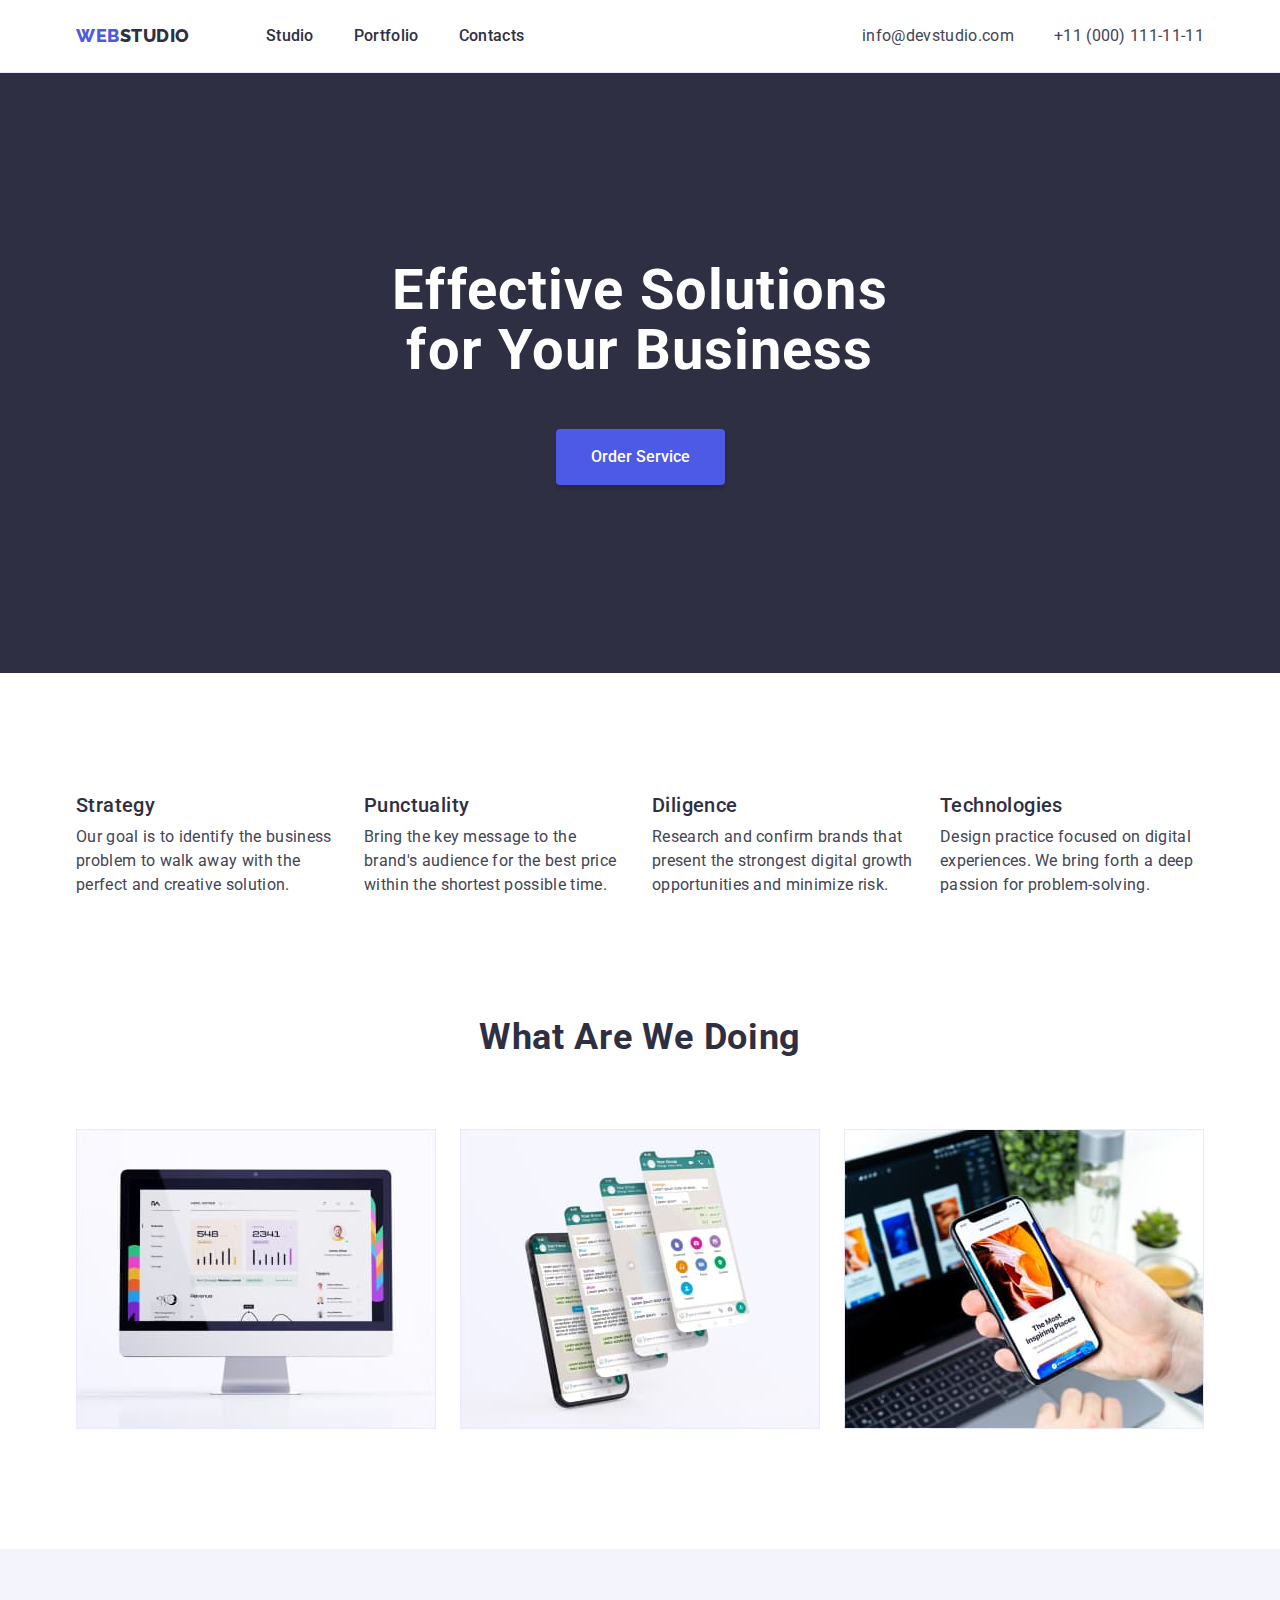
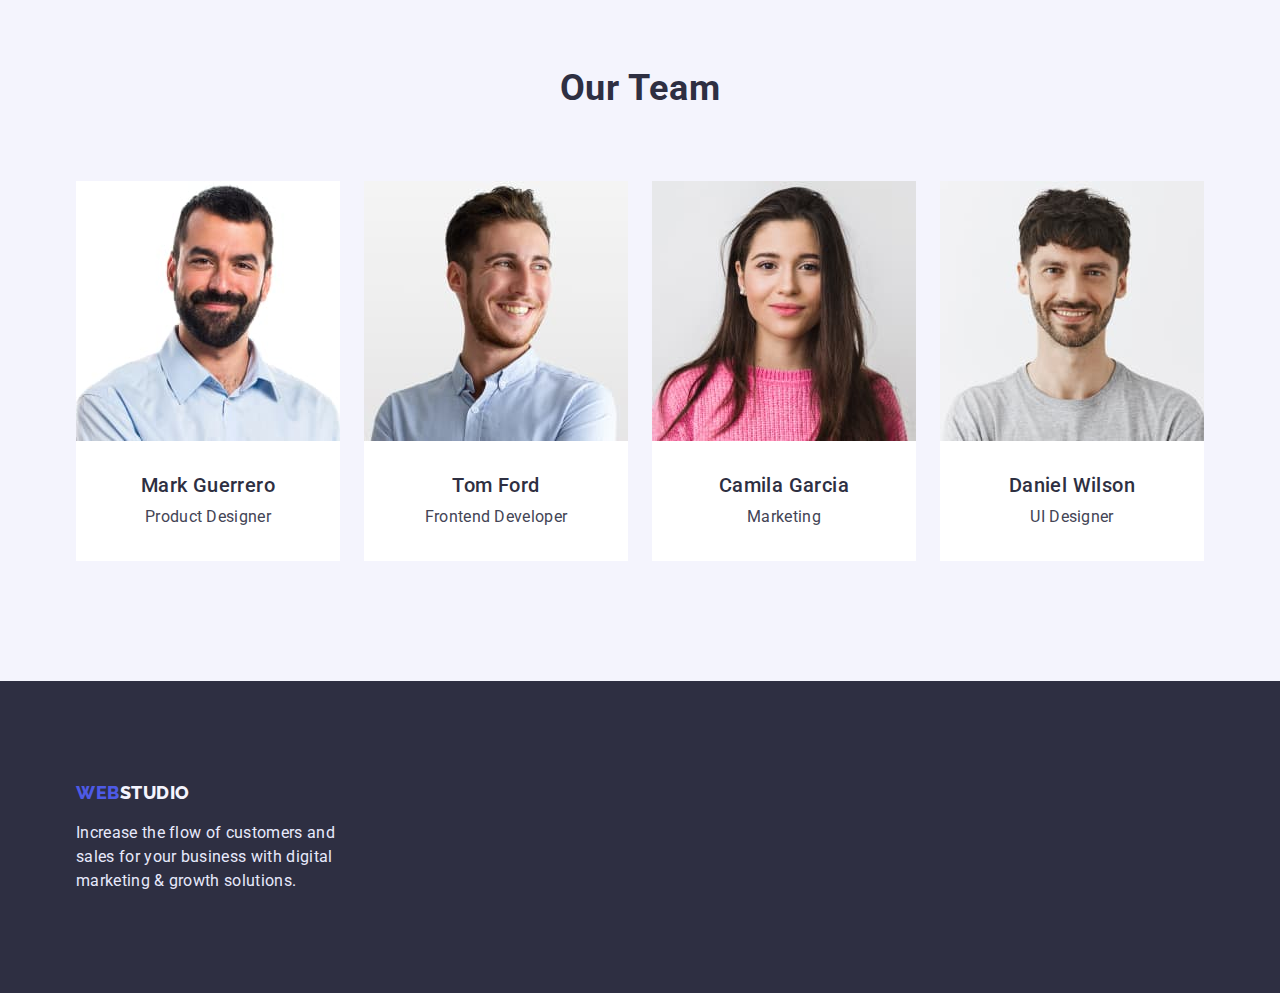
==== index.html @ 73de6b23 "Initial commit" ====
<!DOCTYPE html>
<html lang="en">
<head>
    <meta charset="UTF-8">
    <meta http-equiv="X-UA-Compatible" content="IE=edge">
    <meta name="viewport" content="width=device-width, initial-scale=1.0">
    <title>Document</title>
    <link rel="preconnect" href="https://fonts.googleapis.com">
    <link rel="preconnect" href="https://fonts.gstatic.com" crossorigin>
    <link href="https://fonts.googleapis.com/css2?family=Raleway:wght@800&family=Roboto:wght@400;500;700;900&display=swap"
        rel="stylesheet">
    <link rel="stylesheet" href="https://cdn.jsdelivr.net/npm/modern-normalize@1.1.0/modern-normalize.min.css">
    <link rel="stylesheet" href="./css/styles.css">
</head>
<body>
    <!-- Header -->
    <header class="header">
        <div class="container header-container">
            <a class="logo link" href="./index.html">WEB<span class="logo-header">STUDIO</span></a>
            <nav class="nav">
                <ul class="nav-menu list">
                    <li class="nav-menu-item">
                        <a class="nav-menu-link link active" href="./index.html">Studio</a>
                    </li>
                    <li class="nav-menu-item">
                        <a class="nav-menu-link link" href="./portfolio.html">Portfolio</a>
                    </li>
                    <li class="nav-menu-item">
                        <a class="nav-menu-link link" href="./contacts">Contacts</a>
                    </li>
                </ul>
            </nav>
            <ul class="contacts-list list">
                <li class="contacts-list-item">
                    <a class="mail link" href="mailto:info@devstudio.com">info@devstudio.com</a>
                </li>
                <li class="contacts-list-item">
                    <a class="tel link" href="tel:+110001111111">+11 (000) 111-11-11</a>
                </li>
            </ul>
        </div>
    </header>
    <!-- Main Section -->
    <main>
        <!-- Hero Section -->
        <section class="hero section">
            <div class="container">
                <h1 class="hero-title">Effective Solutions for Your Business</h1>
                <button class="btn" type="button">Order Service</button>
            </div>
        </section>
        <!-- Section 1 -->
        <section class="features section">
            <div class="container">
                <h2 class="visually-hidden">section1</h2>
                <ul class="features-list list">
                    <li class="features-list-item">
                        <h3 class="features-subtitle">Strategy</h3>
                        <p class="features-item">Our goal is to identify the business problem to walk away with the perfect and creative solution.</p>
                    </li>
                    <li class="features-list-item">
                        <h3 class="features-subtitle">Punctuality</h3>
                        <p class="features-item">Bring the key message to the brand's audience for the best price within the shortest possible time.</p>
                    </li>
                    <li class="features-list-item">
                        <h3 class="features-subtitle">Diligence</h3>
                        <p class="features-item">Research and confirm brands that present the strongest digital growth opportunities and minimize risk.</p>
                    </li>
                    <li class="features-list-item">
                        <h3 class="features-subtitle">Technologies</h3>
                        <p class="features-item">Design practice focused on digital experiences. We bring forth a deep passion for problem-solving.</p>
                    </li>
                </ul>
            </div>
        </section>
        <!-- Section 2 -->
        <section class="work section">
            <div class="container">
                <h2 class="work-title">what are we doing</h2>
                <ul class="work-list list">
                    <li><img src="./images/card1.jpg" alt="Card1" width="360"></li>
                    <li><img src="./images/card2.jpg" alt="Card2" width="360"></li>
                    <li><img src="./images/card3.jpg" alt="Card3" width="360"></li>
                </ul>
            </div>
        </section>
        <!-- Section 3 -->
        <section class="team section">
            <div class="container">
                <h2 class="team-title">Our Team</h2>
                <ul class="team-list list">
                    <li class="team-card">
                        <img src="./images/photo1.jpg" alt="Photo Mark" width="264">
                        <div class="team-card-text">
                            <h3 class="team-name">Mark Guerrero</h3>
                            <p class="team-item">Product Designer</p>
                        </div>
                    </li>
                    <li class="team-card">
                        <img src="./images/photo2.jpg" alt="Photo Tom" width="264">
                        <div class="team-card-text">
                            <h3 class="team-name">Tom Ford</h3>
                            <p class="team-item">Frontend Developer</p>
                        </div>
                    </li>
                    <li class="team-card">
                        <img src="./images/photo3.jpg" alt="Photo Camila" width="264">
                        <div class="team-card-text">
                            <h3 class="team-name">Camila Garcia</h3>
                            <p class="team-item">Marketing</p>
                        </div>
                    </li>
                    <li class="team-card">
                        <img src="./images/photo4.jpg" alt="Photo Daniel" width="264">
                        <div class="team-card-text">
                            <h3 class="team-name">Daniel Wilson</h3>
                            <p class="team-item">UI Designer</p>
                        </div>
                    </li>
                </ul>
            </div>
        </section>
    </main>
    <!-- Footer -->
    <footer class="footer">
        <div class="container">
            <a class="logo link" href="./index.html">WEB<span class="logo-footer">STUDIO</span></a>
            <p class="footer-txt">Increase the flow of customers and sales for your business with digital marketing & growth solutions.</p>
        </div>
    </footer>
</body>
</html>
---- css/styles.css ----
:root {
    /* ============FONTS================== */
    --primary-font: 'Roboto', sans-serif;
    --secondary-font: 'Raleway', sans-serif;
    /* =============TXT================== */
    --primary-text-color: #2E2F42;
    --secondary-text-color: #434455;
    --cornflower-text-color: #E7E9FC;
    --light-text-color: #F4F4FD;
    /* ==============BG================== */
    --dark-bg-color: #2E2F42;
    --light-bg-color: #F4F4FD;
    --cornflower-bg-color: #E7E9FC;
    /* ============OTHER================= */
    --accent-color: #4D5AE5;
    --white-color: #FFFFFF;
    --active-color: #404BBF;
}

/* =================RESET=================== */

body {
    font-family: var(--primary-font);
    color: var(--secondary-text-color);
}

.list {
    list-style: none;
}

.link {
    text-decoration: none;
}

h1,
h2,
h3,
p {
    margin-top: 0;
    margin-bottom: 0; 
}

ul {
    margin-top: 0;
    margin-bottom: 0;
    padding-left: 0;
}

img {
    display: block;
    max-width: 100%;
    height: auto;
}

/* =================/RESET===================== */

/* ==================COMPONENTS================ */

.visually-hidden {
    position: absolute;
    width: 1px;
    height: 1px;
    margin: -1px;
    border: 0;
    padding: 0;

    white-space: nowrap;
    clip-path: inset(100%);
    clip: rect(0 0 0 0);
    overflow: hidden;
}

.container {
    width: 1158px;
    margin-left: auto;
    margin-right: auto;
    padding-left: 15px;
    padding-right: 15px;
}

.active:visited {
    color: var(--active-color);
}

.hero,
.footer {
    background-color: var(--dark-bg-color)
}

.section {
    padding-top: 120px;
    padding-bottom: 120px;
}

/* ==================/COMPONENTS================ */


/* ==================HEADER==================== */

.header {
    /* padding-top: 24px;
    padding-bottom: 24px; */
    border-bottom: 1px solid var(--cornflower-bg-color);
}

.header-container,
.nav-menu,
.contacts-list {
    display: flex;
    align-items: center;
}

.nav-menu-item + .nav-menu-item {
    margin-left: 40px;
}

.contacts-list {
    margin-left: auto;
}

.contacts-list-item:not(:last-child) {
    margin-right: 40px;
}

.logo {
    padding-top: 24px;
    padding-bottom: 24px;
    margin-right: 76px;

    font-family: var(--secondary-font);
    font-weight: 800;
    font-size: 18px;
    line-height: 1.33;
    display: flex;
    align-items: center;
    letter-spacing: 0.03em;
    text-transform: uppercase;
    color: var(--accent-color);
}

.logo-header {
    color: var(--primary-text-color);
}

.nav-menu-link {
    padding-top: 24px;
    padding-bottom: 24px;

    font-weight: 500;
    font-size: 16px;
    line-height: 1.5;
    letter-spacing: 0.02em;
    color: var(--primary-text-color);
}

.nav-menu-link:hover,
.nav-menu-link:focus {
color: var(--active-color);
}

.mail,
.tel {
    padding-top: 24px;
    padding-bottom: 24px;

    font-size: 16px;
    line-height: 1.5;
    letter-spacing: 0.02em;
    color: var(--secondary-text-color);
}

/* ==================/HEADER==================== */

/* ==================HERO==================== */
.hero {
    padding-top: 188px;
    padding-bottom: 188px;
    text-align: center;
}

.hero-title {
    width: 496px;
    margin-left: auto;
    margin-right: auto;
    margin-bottom: 48px;

    font-weight: 700;
    font-size: 56px;
    line-height: 1.07;
    text-align: center;
    letter-spacing: 0.02em;
    color: var(--white-color)
}

.btn {
    min-width: 169px;
    padding-top: 16px;
    padding-bottom: 16px;
    padding-left: 32px;
    padding-right: 32px;
    border: none;

    font-weight: 500;
    font-size: 16px;
    line-height: 1.5;
    color: var(--white-color);
    background: var(--accent-color);
    box-shadow: 0px 4px 4px rgba(0, 0, 0, 0.15);
    border-radius: 4px;
    cursor: pointer;
}

/* ==================/HERO==================== */

/* ==================FEATURES==================== */

.features-list {
    display: flex;
    align-items: center;
    flex-wrap: wrap;
    gap: 24px;
    flex-basis: calc((100% - 72px) / 4);
}

.features-subtitle {
    margin-bottom: 8px;
    
    font-weight: 500;
    font-size: 20px;
    line-height: 1.2;
    letter-spacing: 0.02em;
    color: var(--primary-text-color)
}

.features-item {
    font-size: 16px;
    line-height: 1.5;
    letter-spacing: 0.02em;
}

.features-list-item {
    width: 264px;
}
/* ==================/FEATURES==================== */

/* ==================WORK==================== */

.work {
    padding-top: 0;
}

.work-title {
    margin-bottom: 72px;

    font-weight: 700;
    font-size: 36px;
    line-height: 40px;
    text-align: center;
    letter-spacing: 0.02em;
    text-transform: capitalize;
    color: var(--primary-text-color);
}

.work-list {
    display: flex;
    align-items: center;
    flex-wrap: wrap;
    gap: 24px;
    flex-basis: calc((100% - 48px) / 3);
}

/* ==================/WORK==================== */

/* ==================TEAM==================== */

.team {
    background-color: var(--light-bg-color);
}

.team-list {
    display: flex;
    align-items: center;
    flex-wrap: wrap;
    gap: 24px;
    flex-basis: calc((100% - 72px) / 4);
}

.team-title {
    margin-bottom: 72px;

    font-weight: 700;
    font-size: 36px;
    line-height: 1.11;
    text-align: center;
    letter-spacing: 0.02em;
    text-transform: capitalize;
    color: var(--primary-text-color);
}

.team-name {
    margin-bottom: 8px;

    font-weight: 500;
    font-size: 20px;
    line-height: 1.2;
    text-align: center;
    letter-spacing: 0.02em;
    color: var(--primary-text-color);
}

.team-item {
    font-size: 16px;
    line-height: 1.5;
    text-align: center;
    letter-spacing: 0.02em;
}

.team-card {
    background: var(--white-color);
}

.team-card-text {
    padding-top: 32px;
    padding-bottom: 32px;
    padding-left: 16px;
    padding-right: 16px;
}

/* ==================/TEAM==================== */

/* ===================PROJECTS================ */

.projects {
    padding-top: 96px;
}

.filters {
    display: flex;
    align-items: center;
    justify-content: center;
    margin-bottom: 72px;
    gap: 24px;
}


.filters-btn {
    padding-top: 12px;
    padding-bottom: 12px;
    padding-left: 24px;
    padding-right: 24px;

    font-family: inherit;
    font-weight: 500;
    font-size: 16px;
    line-height: 1.5;
    color: var(--accent-color);
    background: var(--light-bg-color);
    border: 1px solid var(--cornflower-bg-color);
    border-radius: 4px;
    cursor: pointer;
}

.filters-list .active {
    color: var(--white-color);
    background-color: var(--active-color);
}

.card {
    background: var(--white-color);
}

.card-title {
    margin-bottom: 8px;

    font-weight: 500;
    font-size: 20px;
    line-height: 1.2;
    letter-spacing: 0.02em;
    color: var(--primary-text-color);
}

.card-text {
    font-size: 16px;
    line-height: 1.5;
    letter-spacing: 0.02em;
}

.project-cards {
    display: flex;
    align-items: center;
    flex-wrap: wrap;
    gap: 24px;
    flex-basis: calc((100% - 48px) / 3);
}

.card-content {
    padding-top: 32px;
    padding-bottom: 32px;
    padding-left: 16px;
    border: 1px solid var(--cornflower-bg-color);
    border-top: none;
}

/* ==================/PROJECTS================ */

/* ==================FOOTER==================== */

.footer {
    padding-top: 100px;
    padding-bottom: 100px;
}

.footer .logo {
    padding-top: 0;
    padding-bottom: 0;
    margin-bottom: 16px;
    margin-right: 0;
}

.logo-footer {
    color: var(--light-text-color);
}

.footer-txt {
width: 264px;

font-size: 16px;
line-height: 1.5;
letter-spacing: 0.02em;
color: var(--cornflower-text-color);
}

/* ==================/FOOTER==================== */
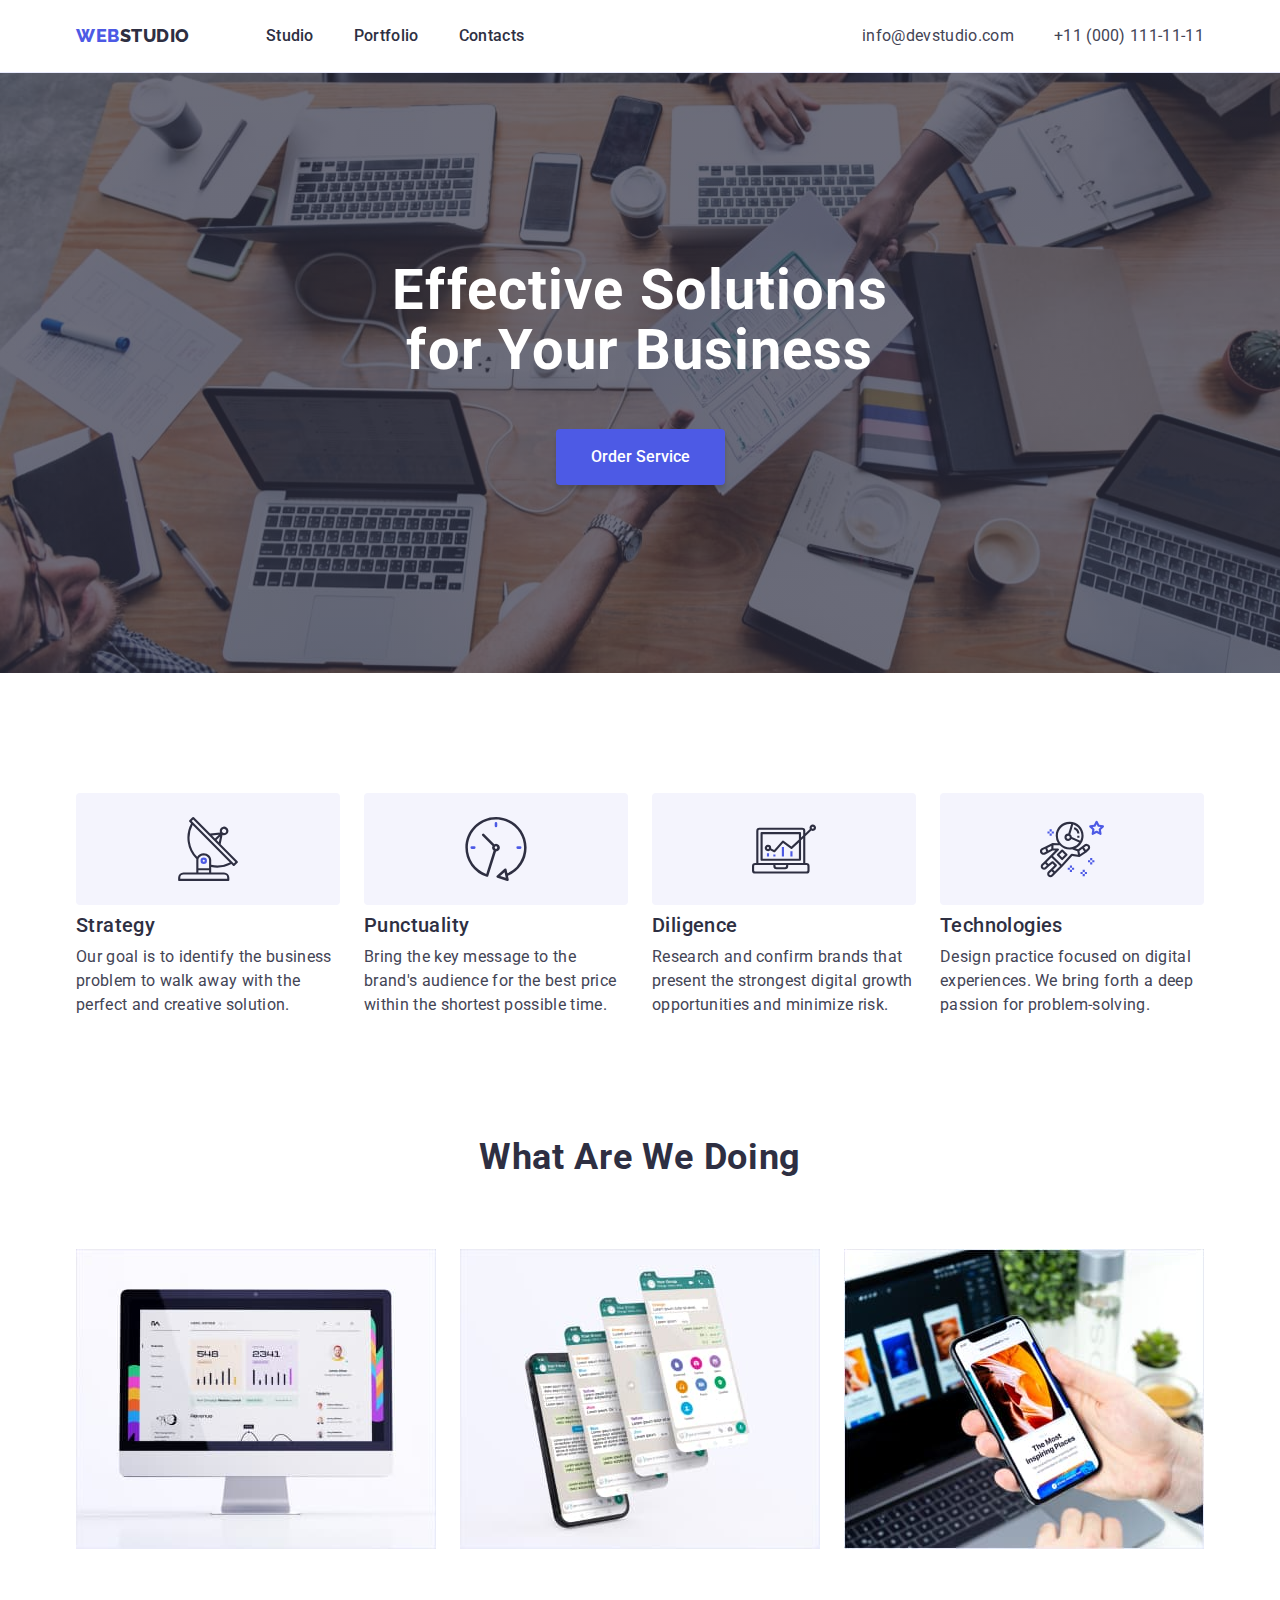
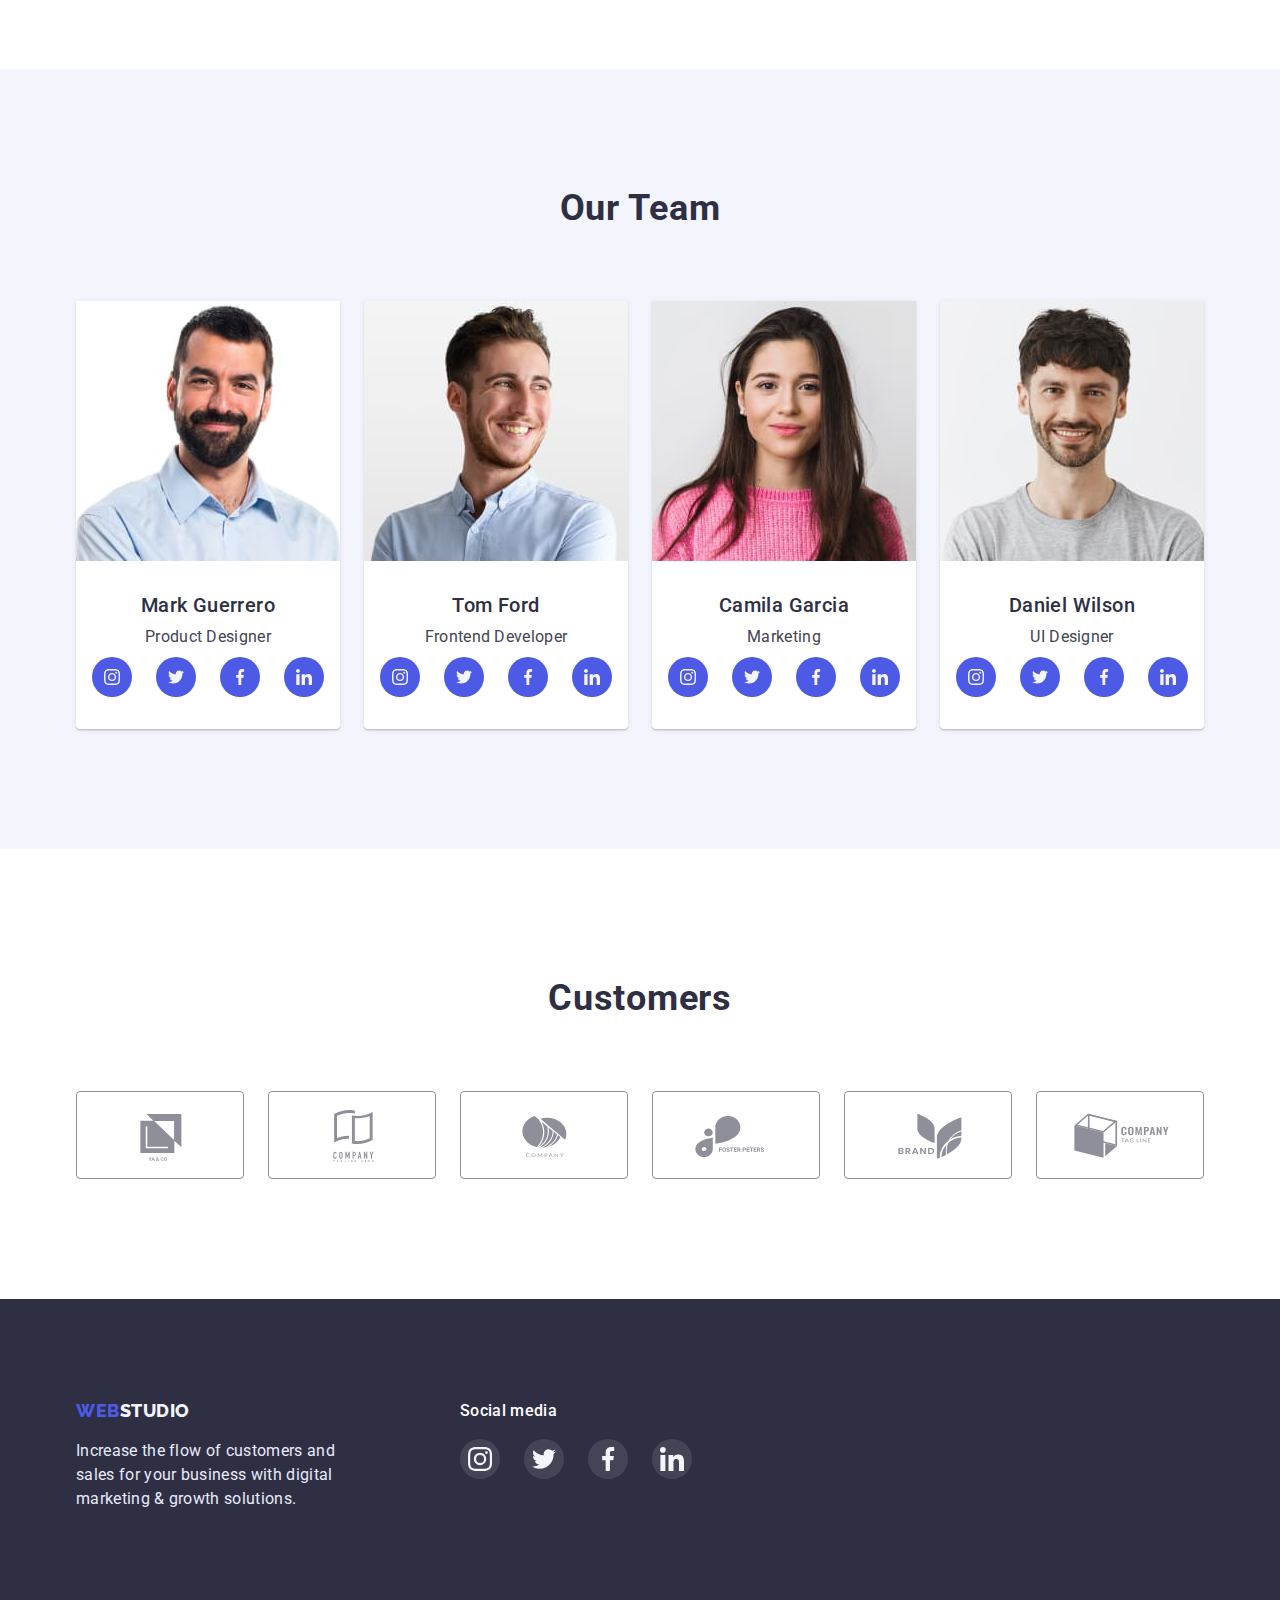
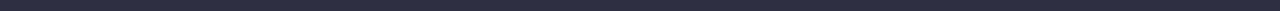
==== commit b0a7ec75: "Completed hw 04" ====
--- a/index.html
+++ b/index.html
@@ -55,18 +55,38 @@
                 <h2 class="visually-hidden">section1</h2>
                 <ul class="features-list list">
                     <li class="features-list-item">
+                        <div class="features-card">
+                            <svg class="features-icon" width="64" height="64">
+                                <use href="./images/sprite.svg#antenna"></use>
+                            </svg>
+                        </div>
                         <h3 class="features-subtitle">Strategy</h3>
                         <p class="features-item">Our goal is to identify the business problem to walk away with the perfect and creative solution.</p>
                     </li>
                     <li class="features-list-item">
+                        <div class="features-card">
+                            <svg class="features-icon" width="64" height="64">
+                                <use href="./images/sprite.svg#clock"></use>
+                            </svg>
+                        </div>
                         <h3 class="features-subtitle">Punctuality</h3>
                         <p class="features-item">Bring the key message to the brand's audience for the best price within the shortest possible time.</p>
                     </li>
                     <li class="features-list-item">
+                        <div class="features-card">
+                            <svg class="features-icon" width="64" height="64">
+                                <use href="./images/sprite.svg#diagram"></use>
+                            </svg>
+                        </div>
                         <h3 class="features-subtitle">Diligence</h3>
                         <p class="features-item">Research and confirm brands that present the strongest digital growth opportunities and minimize risk.</p>
                     </li>
                     <li class="features-list-item">
+                        <div class="features-card">
+                            <svg class="features-icon" width="64" height="64">
+                                <use href="./images/sprite.svg#astronaut"></use>
+                            </svg>
+                        </div>
                         <h3 class="features-subtitle">Technologies</h3>
                         <p class="features-item">Design practice focused on digital experiences. We bring forth a deep passion for problem-solving.</p>
                     </li>
@@ -91,41 +111,252 @@
                 <ul class="team-list list">
                     <li class="team-card">
                         <img src="./images/photo1.jpg" alt="Photo Mark" width="264">
+                        
                         <div class="team-card-text">
                             <h3 class="team-name">Mark Guerrero</h3>
                             <p class="team-item">Product Designer</p>
+                            <ul class="social-list list">
+                                <li class="social-list-item">
+                                    <a href="" class="social-list-link link">
+                                        <svg class="social-icon" width="16" height="16">
+                                            <use href="./images/sprite.svg#instagram"></use>
+                                        </svg>
+                                    </a>
+                                </li>
+                                <li class="social-list-item">
+                                    <a href="" class="social-list-link link">
+                                        <svg class="social-icon" width="16" height="16">
+                                            <use href="./images/sprite.svg#twitter"></use>
+                                        </svg>
+                                    </a>
+                                </li>
+                                <li class="social-list-item">
+                                    <a href="" class="social-list-link link">
+                                        <svg class="social-icon" width="16" height="16">
+                                            <use href="./images/sprite.svg#facebook"></use>
+                                        </svg>
+                                    </a>
+                                </li>
+                                <li class="social-list-item">
+                                    <a href="" class="social-list-link link">
+                                        <svg class="social-icon" width="16" height="16">
+                                            <use href="./images/sprite.svg#linkedin"></use>
+                                        </svg>
+                                    </a>
+                                </li>
+                            </ul>
                         </div>
                     </li>
                     <li class="team-card">
                         <img src="./images/photo2.jpg" alt="Photo Tom" width="264">
+                        
                         <div class="team-card-text">
                             <h3 class="team-name">Tom Ford</h3>
                             <p class="team-item">Frontend Developer</p>
+                            <ul class="social-list list">
+                                <li class="social-list-item">
+                                    <a href="" class="social-list-link link">
+                                        <svg class="social-icon" width="16" height="16">
+                                            <use href="./images/sprite.svg#instagram"></use>
+                                        </svg>
+                                    </a>
+                                </li>
+                                <li class="social-list-item">
+                                    <a href="" class="social-list-link link">
+                                        <svg class="social-icon" width="16" height="16">
+                                            <use href="./images/sprite.svg#twitter"></use>
+                                        </svg>
+                                    </a>
+                                </li>
+                                <li class="social-list-item">
+                                    <a href="" class="social-list-link link">
+                                        <svg class="social-icon" width="16" height="16">
+                                            <use href="./images/sprite.svg#facebook"></use>
+                                        </svg>
+                                    </a>
+                                </li>
+                                <li class="social-list-item">
+                                    <a href="" class="social-list-link link">
+                                        <svg class="social-icon" width="16" height="16">
+                                            <use href="./images/sprite.svg#linkedin"></use>
+                                        </svg>
+                                    </a>
+                                </li>
+                            </ul>
                         </div>
                     </li>
                     <li class="team-card">
                         <img src="./images/photo3.jpg" alt="Photo Camila" width="264">
+                        
                         <div class="team-card-text">
                             <h3 class="team-name">Camila Garcia</h3>
                             <p class="team-item">Marketing</p>
+                            <ul class="social-list list">
+                                <li class="social-list-item">
+                                    <a href="" class="social-list-link link">
+                                        <svg class="social-icon" width="16" height="16">
+                                            <use href="./images/sprite.svg#instagram"></use>
+                                        </svg>
+                                    </a>
+                                </li>
+                                <li class="social-list-item">
+                                    <a href="" class="social-list-link link">
+                                        <svg class="social-icon" width="16" height="16">
+                                            <use href="./images/sprite.svg#twitter"></use>
+                                        </svg>
+                                    </a>
+                                </li>
+                                <li class="social-list-item">
+                                    <a href="" class="social-list-link link">
+                                        <svg class="social-icon" width="16" height="16">
+                                            <use href="./images/sprite.svg#facebook"></use>
+                                        </svg>
+                                    </a>
+                                </li>
+                                <li class="social-list-item">
+                                    <a href="" class="social-list-link link">
+                                        <svg class="social-icon" width="16" height="16">
+                                            <use href="./images/sprite.svg#linkedin"></use>
+                                        </svg>
+                                    </a>
+                                </li>
+                            </ul>
                         </div>
                     </li>
                     <li class="team-card">
                         <img src="./images/photo4.jpg" alt="Photo Daniel" width="264">
+                        
                         <div class="team-card-text">
                             <h3 class="team-name">Daniel Wilson</h3>
                             <p class="team-item">UI Designer</p>
+                            <ul class="social-list list">
+                                <li class="social-list-item">
+                                    <a href="" class="social-list-link link">
+                                        <svg class="social-icon" width="16" height="16">
+                                            <use href="./images/sprite.svg#instagram"></use>
+                                        </svg>
+                                    </a>
+                                </li>
+                                <li class="social-list-item">
+                                    <a href="" class="social-list-link link">
+                                        <svg class="social-icon" width="16" height="16">
+                                            <use href="./images/sprite.svg#twitter"></use>
+                                        </svg>
+                                    </a>
+                                </li>
+                                <li class="social-list-item">
+                                    <a href="" class="social-list-link link">
+                                        <svg class="social-icon" width="16" height="16">
+                                            <use href="./images/sprite.svg#facebook"></use>
+                                        </svg>
+                                    </a>
+                                </li>
+                                <li class="social-list-item">
+                                    <a href="" class="social-list-link link">
+                                        <svg class="social-icon" width="16" height="16">
+                                            <use href="./images/sprite.svg#linkedin"></use>
+                                        </svg>
+                                    </a>
+                                </li>
+                            </ul>
                         </div>
                     </li>
                 </ul>
             </div>
         </section>
+        <!-- Section 4 -->
+        <section class="customers section">
+            <div class="container">
+                <h2 class="customers-title">Customers</h2>
+                <ul class="customers-list list">
+                    <li class="client-card">
+                        <a class="client-link link" href="">
+                            <svg class="client-icon" width="104" height="56">
+                                <use href="./images/sprite.svg#Logo"></use>
+                            </svg>
+                        </a>
+                    </li>
+                    <li class="client-card">
+                        <a class="client-link link" href="">
+                            <svg class="client-icon" width="104" height="56">
+                                <use href="./images/sprite.svg#Logo-1"></use>
+                            </svg>
+                        </a>
+                    </li>
+                    <li class="client-card">
+                        <a class="client-link link" href="">
+                            <svg class="client-icon" width="104" height="56">
+                                <use href="./images/sprite.svg#Logo-2"></use>
+                            </svg>
+                        </a>
+                    </li>
+                    <li class="client-card">
+                        <a class="client-link link" href="">
+                            <svg class="client-icon" width="104" height="56">
+                                <use href="./images/sprite.svg#Logo-3"></use>
+                            </svg>
+                        </a>
+                    </li>
+                    <li class="client-card">
+                        <a class="client-link link" href="">
+                            <svg class="client-icon" width="104" height="56">
+                                <use href="./images/sprite.svg#Logo-4"></use>
+                            </svg>
+                        </a>
+                    </li>
+                    <li class="client-card">
+                        <a class="client-link link" href="">
+                            <svg class="client-icon" width="104" height="56">
+                                <use href="./images/sprite.svg#Logo-5"></use>
+                            </svg>
+                        </a>
+                    </li>
+                </ul>
+            </div>
+        </section>       
     </main>
     <!-- Footer -->
     <footer class="footer">
         <div class="container">
-            <a class="logo link" href="./index.html">WEB<span class="logo-footer">STUDIO</span></a>
-            <p class="footer-txt">Increase the flow of customers and sales for your business with digital marketing & growth solutions.</p>
+            <ul class="footer-list list">
+                <li class="footer-list-item list">
+                    <a class="logo link" href="./index.html">WEB<span class="logo-footer">STUDIO</span></a>
+                    <p class="footer-txt">Increase the flow of customers and sales for your business with digital marketing & growth solutions.</p>
+                </li>
+                <li class="footer-list-item">
+                    <h2 class="social-title">Social media</h2>
+                    <ul class="social-list list">
+                        <li class="social-list-item list">
+                            <a href="" class="social-list-link link">
+                                <svg class="social-icon" width="24" height="24">
+                                    <use href="./images/sprite.svg#instagram"></use>
+                                </svg>
+                            </a>
+                        </li>
+                        <li class="social-list-item list">
+                            <a href="" class="social-list-link link">
+                                <svg class="social-icon" width="24" height="24">
+                                    <use href="./images/sprite.svg#twitter"></use>
+                                </svg>
+                            </a>
+                        </li>
+                        <li class="social-list-item list">
+                            <a href="" class="social-list-link link">
+                                <svg class="social-icon" width="24" height="24">
+                                    <use href="./images/sprite.svg#facebook"></use>
+                                </svg>
+                            </a>
+                        </li>
+                        <li class="social-list-item list">
+                            <a href="" class="social-list-link link">
+                                <svg class="social-icon" width="24" height="24">
+                                    <use href="./images/sprite.svg#linkedin"></use>
+                                </svg>
+                            </a>
+                        </li>
+                    </ul>
+                </li>
+            </ul>
         </div>
     </footer>
 </body>
--- a/css/styles.css
+++ b/css/styles.css
@@ -15,6 +15,8 @@
     --accent-color: #4D5AE5;
     --white-color: #FFFFFF;
     --active-color: #404BBF;
+    --icon-color: #8E8F99;
+    --social-color: #31D0AA;
 }
 
 /* =================RESET=================== */
@@ -98,6 +100,9 @@
 /* ==================HEADER==================== */
 
 .header {
+    max-width: 1440px;
+    margin-left: auto;
+    margin-right: auto;
     /* padding-top: 24px;
     padding-bottom: 24px; */
     border-bottom: 1px solid var(--cornflower-bg-color);
@@ -176,6 +181,17 @@
     padding-top: 188px;
     padding-bottom: 188px;
     text-align: center;
+    margin-left: auto;
+    margin-right: auto;
+
+    max-width: 1440px;
+    background-color: var(--dark-bg-color);
+    background-image: linear-gradient(
+        to right,
+        rgba(46, 47, 66, 0.7),
+        rgba(46, 47, 66, 0.7)),
+        url(../images/bg.jpg);
+    background-size: cover;
 }
 
 .hero-title {
@@ -241,6 +257,19 @@
 .features-list-item {
     width: 264px;
 }
+
+.features-card {
+    width: 264px;
+    height: 112px;
+    margin-bottom: 8px;
+    padding: 24px 100px;
+    background: var(--light-bg-color);
+    border-radius: 4px;
+}
+
+.features-icon {
+
+}
 /* ==================/FEATURES==================== */
 
 /* ==================WORK==================== */
@@ -274,6 +303,9 @@
 /* ==================TEAM==================== */
 
 .team {
+    max-width: 1440px;
+    margin-left: auto;
+    margin-right: auto;
     background-color: var(--light-bg-color);
 }
 
@@ -309,6 +341,7 @@
 }
 
 .team-item {
+    margin-bottom: 8px;
     font-size: 16px;
     line-height: 1.5;
     text-align: center;
@@ -317,6 +350,8 @@
 
 .team-card {
     background: var(--white-color);
+    box-shadow: 0px 1px 6px rgba(46, 47, 66, 0.08), 0px 1px 1px rgba(46, 47, 66, 0.16), 0px 2px 1px rgba(46, 47, 66, 0.08);
+    border-radius: 0px 0px 4px 4px;
 }
 
 .team-card-text {
@@ -326,7 +361,90 @@
     padding-right: 16px;
 }
 
+.social-list {
+    display: flex;
+    justify-content: center;
+    align-items: center;
+    gap: 24px;
+}
+
+.social-list-link {
+    display: flex;
+    justify-content: center;
+    align-items: center;
+    width: 40px;
+    height: 40px;
+    border-radius: 50%;
+    background: var(--accent-color)
+}
+
+.social-list-link:hover,
+.social-list-link:focus {
+    background-color: var(--active-color);
+}
+
+.social-icon {
+    fill: var(--light-text-color);
+}
+
 /* ==================/TEAM==================== */
+
+/* ===================CUSTOMERS================ */
+
+.customers {
+    padding-top: 130px;
+}
+
+.customers-title {
+    margin-bottom: 72px;
+
+    font-weight: 700;
+    font-size: 36px;
+    line-height: 1.11;
+    text-align: center;
+    letter-spacing: 0.02em;
+    text-transform: capitalize;
+    color: var(--primary-text-color);
+}
+
+.customers-list {
+    display: flex;
+    align-items: center;
+    gap: 24px;
+}
+
+.client-card {
+    width: 168px;
+    height: 88px;
+    border: 1px solid var(--icon-color);
+    border-radius: 4px;
+}
+
+.client-card:hover,
+.client-card:focus {
+    border: 1px solid var(--active-color);
+}
+
+.client-link {
+    display: flex;
+    justify-content: center;
+    align-items: center;
+    width: 100%;
+    height: 100%;
+}
+
+.client-link:hover > .client-icon,
+.client-link:focus > .client-icon {
+    fill: var(--active-color);
+}
+
+
+.client-icon {
+    fill: var(--icon-color);
+}
+
+
+/* ===================/CUSTOMERS================ */
 
 /* ===================PROJECTS================ */
 
@@ -360,6 +478,14 @@
     cursor: pointer;
 }
 
+.filters-btn:hover,
+.filters-btn:focus {
+    color: var(--white-color);
+    background: var(--active-color);
+    box-shadow: 0px 3px 1px rgba(0, 0, 0, 0.1), 0px 2px 1px rgba(0, 0, 0, 0.08), 0px 2px 2px rgba(0, 0, 0, 0.12);
+    border-radius: 4px;
+}
+
 .filters-list .active {
     color: var(--white-color);
     background-color: var(--active-color);
@@ -369,6 +495,12 @@
     background: var(--white-color);
 }
 
+.card:hover,
+.card:focus {
+    box-shadow: 0px 1px 6px rgba(46, 47, 66, 0.08), 0px 1px 1px
+     rgba(46, 47, 66, 0.16), 0px 2px 1px rgba(46, 47, 66, 0.08);
+}
+
 .card-title {
     margin-bottom: 8px;
 
@@ -389,7 +521,7 @@
     display: flex;
     align-items: center;
     flex-wrap: wrap;
-    gap: 24px;
+    gap: 48px 24px;
     flex-basis: calc((100% - 48px) / 3);
 }
 
@@ -408,6 +540,9 @@
 .footer {
     padding-top: 100px;
     padding-bottom: 100px;
+    max-width: 1440px;
+    margin-left: auto;
+    margin-right: auto;
 }
 
 .footer .logo {
@@ -430,4 +565,31 @@
 color: var(--cornflower-text-color);
 }
 
+.footer-list {
+    display: flex;
+    gap: 120px;
+}
+
+.social-title {
+    margin-bottom: 16px;
+
+    font-weight: 500;
+    font-size: 16px;
+    line-height: 1.5;
+    letter-spacing: 0.02em;
+    color: var(--white-color);
+}
+
+.footer .social-list-link {
+    background: rgba(255, 255, 255, 0.1);
+}
+
+.footer .social-list-link:hover,
+.footer .social-list-link:focus {
+    background-color: var(--social-color);
+}
+
+
+
+
 /* ==================/FOOTER==================== */
